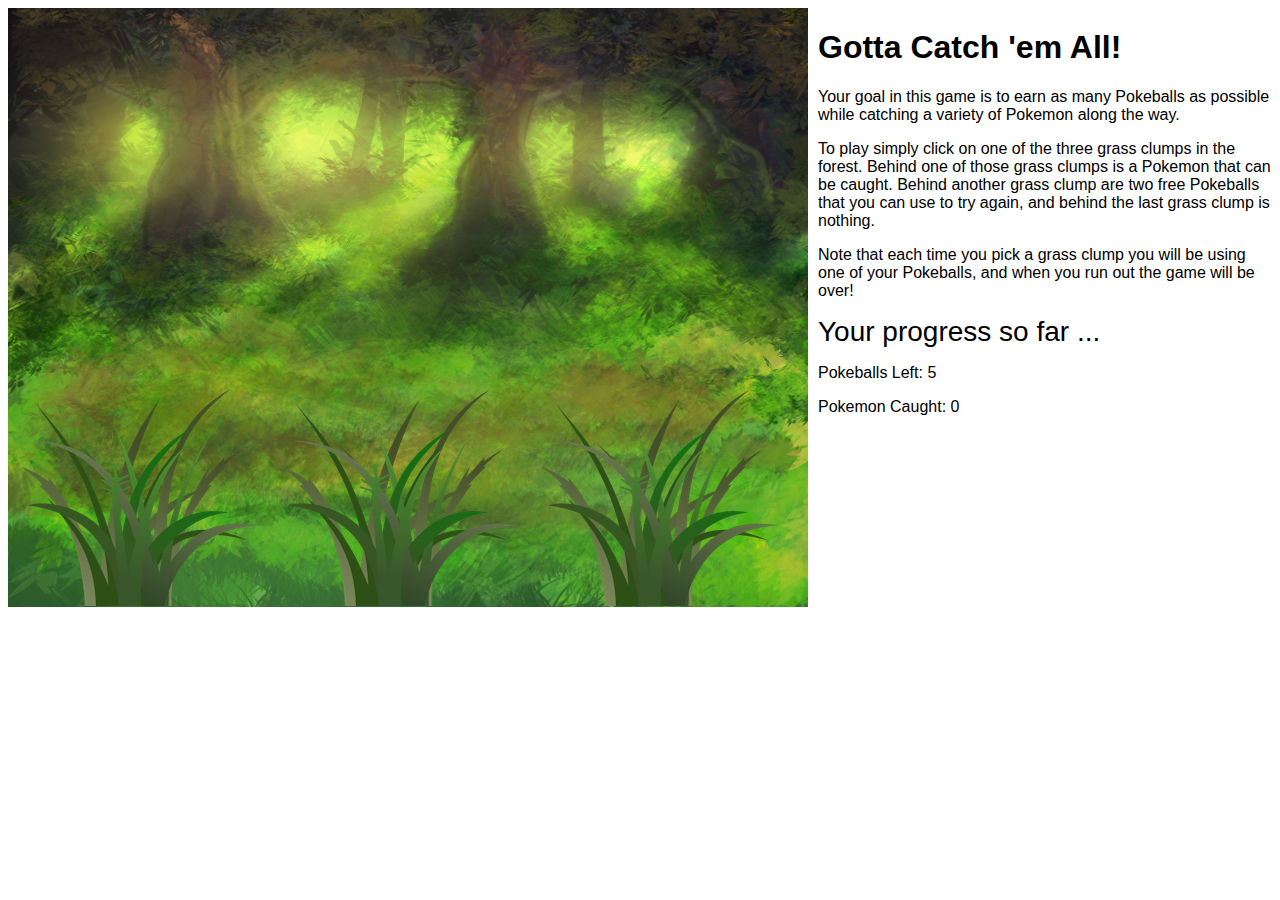
==== assignment3/index.html @ f2156b0f "Add files via upload" ====
<!DOCTYPE html>
<html lang="en">
<head>
    <meta charset="UTF-8">
    <meta name="viewport" content="width=device-width, initial-scale=1.0">
    <title>Assignment 3</title>
    <style>
        body {
            display:flex;
            justify-content: center;
            flex-direction:row;
            align-items: flex-start;
            font-family:Arial, Helvetica, sans-serif;
        }

        #container{
            position:relative;
            display: inline-block;
        }

        #info{
            margin-left: 10px;
        }

        #grass-container{
            position:absolute;
            display:flex;
            bottom:5px;
        }

        .grass:hover{
            background-color: rgb(234,239,44,0.5);
        }
        
        #result{
            font-size:28px;
        }


    </style>
</head>
<body>
    <div id = container> 
        <img src="images/environment_forestbackground.png" alt="backgound" width = "800">
        <div id = grass-container>
            <img id = "grass1" class = "grass" src = "images/grass.png" alt = "grass">
            <img id = "grass2" class = "grass" src = "images/grass.png" alt = "grass">
            <img id = "grass3" class = "grass" src = "images/grass.png" alt = "grass">
        </div>
    </div>
    <div id = info>
        <h1>Gotta Catch 'em All!</h1>
        <p>Your goal in this game is to earn as many Pokeballs as possible while catching a variety of Pokemon along the way.</p>
        <p>To play simply click on one of the three grass clumps in the forest. Behind one of those grass clumps is a Pokemon that can be caught. Behind
            another grass clump are two free Pokeballs that you can use to try again, and behind the last grass clump is nothing.</p>
        <p>Note that each time you pick a grass clump you will be using one of your Pokeballs, and when you run out the game will be over!</p>
        <p></p><span id = "result"></span> </p>
        <p>Pokeballs Left: <span id = "ballsLeft"></span> </p>
        <p>Pokemon Caught: <span id = "pokemonCaught"></span> </p>
    </div>

    <script>
        //global variables
        let ballCount= 5;
        let pokemonCaught = 0;
        let round = true;
        let game = true;

        const grassClicked = document.querySelectorAll(".grass");

        //possible pokemon
        const pokemon = [
            {name:'Pikachu', image:'images/pikachu.png'}, 
            {name:'Bulbasaur', image:'images/bulbasaur.png'},
            {name:'Charmander', image:'images/charmander.png'},
            {name:'Eevee', image:'images/eevee.png'},
            {name:'Squirtle', image:'images/squirtle.png'}
        ]

        //inital game state
        document.getElementById("ballsLeft").innerText = ballCount;
        document.getElementById("pokemonCaught").innerText = pokemonCaught;
        document.getElementById("result").innerText = "Your progress so far ...";

        //grass onclick
        grassClicked.forEach(grass =>{
            grass.onclick = function() {
                if(ballCount > 0 && round && game){
                    round = false;
                    //decrement all count
                    ballCount --;
                    document.getElementById("ballsLeft").innerText = ballCount;

                    //remove grass
                    grass.style.display = 'none';

                    //random outcome
                    let outcome = Math.floor(Math.random()*3);

                    if (outcome === 0){
                        //pokemon
                        let foundPokemon = pokemon[Math.floor(Math.random()*pokemon.length)];
                        document.getElementById("result").innerText = "You caught a(n) " + foundPokemon.name;
                        pokemonCaught ++;
                        document.getElementById("pokemonCaught").innerText = pokemonCaught;

                        //pokemon image
                        grass.src = foundPokemon.image;
                        grass.style.display = "inline-block";
                        
                        
                    } else if (outcome === 1){
                        //pokeballs
                        ballCount += 2;
                        document.getElementById("ballsLeft").innerText = ballCount;
                        document.getElementById("result").innerText = "You found two Pokeballs!";

                        //pokeball image
                        grass.src = "images/pokeballs.png";
                        grass.style.display = "inline-block";

                    } else if (outcome === 2){
                        //nothing
                        document.getElementById("result").innerText = "Nothing here!";
                    }
                    //display play again button
                    let button = document.createElement("button");
                    button.innerText = "Play Again";
                    button.id = "playbutton"
                    button.onclick = resetRound;
                    document.getElementById("info").appendChild(button);
                }
                if (ballCount == 0 && game){ //game is over --> display message
                    game = false;
                    let message = document.createElement("div");
                    message.innerText = "Game Over!";
                    message.classList.add = "gameOverMessage";
                    document.getElementById("info").appendChild(message);
                    message.style.color = "red";
                    message.style.fontSize = "28px";
                    message.style.postion = "absolute";
                    message.style.textAlign = "center";
                    
                    //remove play again button
                    let button = document.getElementById("playbutton");
                    if (button) {
                        button.remove();
                    }
                }
            }

        });
        function resetRound(){     
            round = true;       
            //reset display
            document.getElementById("ballsLeft").innerText = ballCount;
            document.getElementById("pokemonCaught").innerText = pokemonCaught;

            //remove play again button
            let button = document.getElementById("playbutton");
            if (button) {
                button.remove();
            }

            //add grass
            grassClicked.forEach(grass =>{
                grass.src ="images/grass.png";
                grass.style.display = "inline-block";
            });
        }
    </script>
</body>
</html>
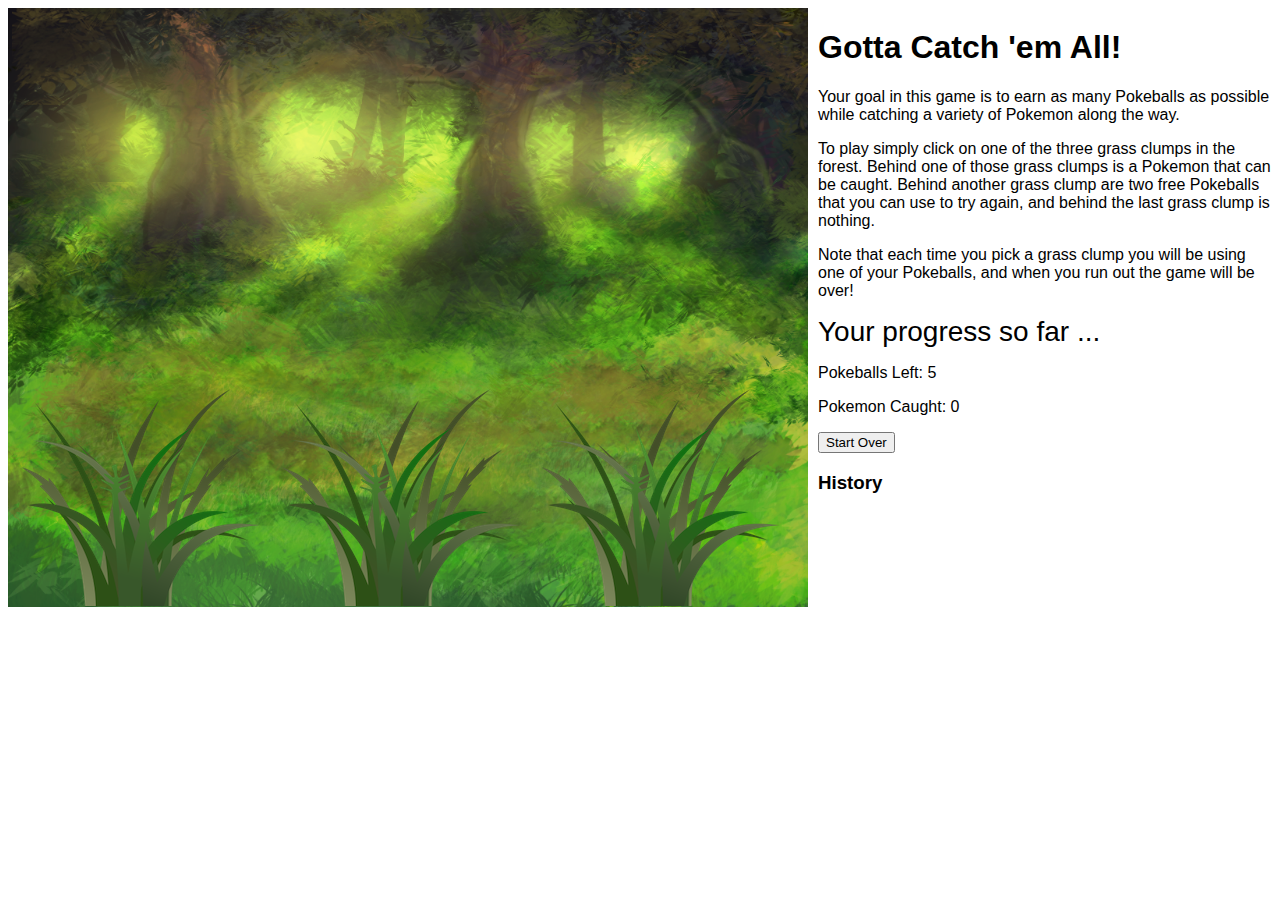
==== commit 651c5d55: "finish history" ====
--- a/assignment3/index.html
+++ b/assignment3/index.html
@@ -57,6 +57,10 @@
         <p></p><span id = "result"></span> </p>
         <p>Pokeballs Left: <span id = "ballsLeft"></span> </p>
         <p>Pokemon Caught: <span id = "pokemonCaught"></span> </p>
+        <button id = "playAgain">Play Again</button>
+        <button id = "startOver">Start Over</button>
+        <h3>History</h3>
+        <div id = "history"></div>
     </div>
 
     <script>
@@ -82,6 +86,18 @@
         document.getElementById("pokemonCaught").innerText = pokemonCaught;
         document.getElementById("result").innerText = "Your progress so far ...";
 
+        //button DOM
+        let playButton = document.getElementById("playAgain");
+        playButton.style.display = "none"; //hide
+
+        playButton.onclick = function(){
+            resetRound();
+        }
+        
+        let history = document.getElementById("history");
+
+        let startOver = document.getElementById("startOver");
+
         //grass onclick
         grassClicked.forEach(grass =>{
             grass.onclick = function() {
@@ -90,6 +106,9 @@
                     //decrement all count
                     ballCount --;
                     document.getElementById("ballsLeft").innerText = ballCount;
+
+                    //display play again button
+                    playButton.style.display = "inline-block";
 
                     //remove grass
                     grass.style.display = 'none';
@@ -108,7 +127,11 @@
                         grass.src = foundPokemon.image;
                         grass.style.display = "inline-block";
                         
-                        
+                        //track pokemon hisotry
+                        let newEntry = document.createElement("p");
+                        newEntry.innerText = foundPokemon.name;
+                        history.prepend(newEntry);
+
                     } else if (outcome === 1){
                         //pokeballs
                         ballCount += 2;
@@ -119,33 +142,26 @@
                         grass.src = "images/pokeballs.png";
                         grass.style.display = "inline-block";
 
+
                     } else if (outcome === 2){
                         //nothing
                         document.getElementById("result").innerText = "Nothing here!";
                     }
-                    //display play again button
-                    let button = document.createElement("button");
-                    button.innerText = "Play Again";
-                    button.id = "playbutton"
-                    button.onclick = resetRound;
-                    document.getElementById("info").appendChild(button);
+                    
                 }
                 if (ballCount == 0 && game){ //game is over --> display message
                     game = false;
                     let message = document.createElement("div");
                     message.innerText = "Game Over!";
-                    message.classList.add = "gameOverMessage";
+                    message.classList.add = ("gameOverMessage");
                     document.getElementById("info").appendChild(message);
                     message.style.color = "red";
                     message.style.fontSize = "28px";
-                    message.style.postion = "absolute";
+                    message.style.position = "relative";
                     message.style.textAlign = "center";
                     
                     //remove play again button
-                    let button = document.getElementById("playbutton");
-                    if (button) {
-                        button.remove();
-                    }
+                    playButton.style.display = "none";
                 }
             }
 
@@ -157,10 +173,7 @@
             document.getElementById("pokemonCaught").innerText = pokemonCaught;
 
             //remove play again button
-            let button = document.getElementById("playbutton");
-            if (button) {
-                button.remove();
-            }
+            playButton.style.display = "none";
 
             //add grass
             grassClicked.forEach(grass =>{
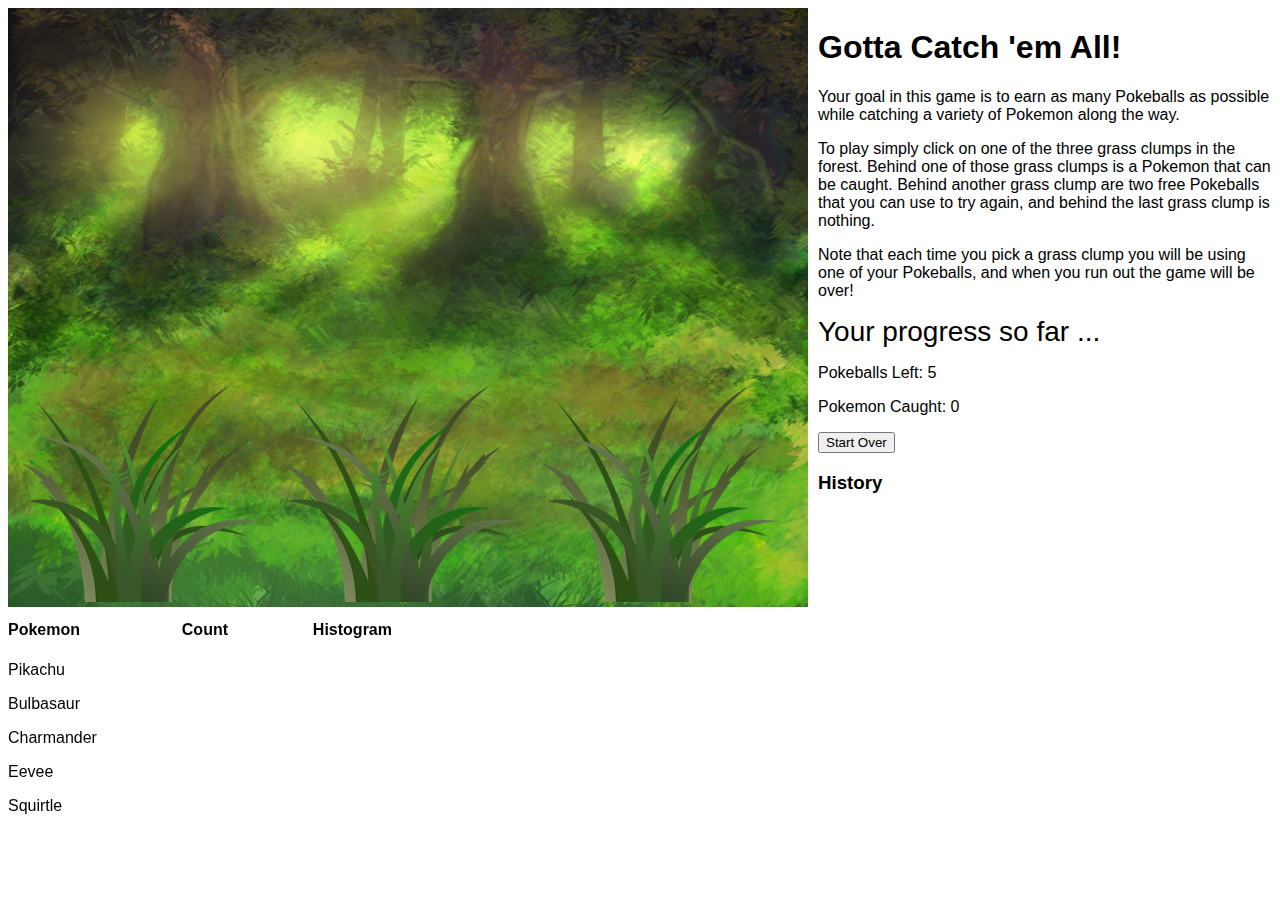
==== commit 7614de25: "update histogram" ====
--- a/assignment3/index.html
+++ b/assignment3/index.html
@@ -8,18 +8,33 @@
         body {
             display:flex;
             justify-content: center;
-            flex-direction:row;
+            flex-direction:column;
             align-items: flex-start;
             font-family:Arial, Helvetica, sans-serif;
+            max-width:max-content;
         }
 
         #container{
-            position:relative;
-            display: inline-block;
+            display:flex;
+            justify-content: center;
+            align-items: flex-start;
         }
 
         #info{
             margin-left: 10px;
+        }
+
+        #game{
+            display:flex;
+            flex-direction:column;
+            position:relative;
+        }
+
+        #gameOver{
+            font-size:50px;
+            color:red;
+            position:absolute;
+            text-align:center;
         }
 
         #grass-container{
@@ -34,6 +49,44 @@
         
         #result{
             font-size:28px;
+        }
+
+        #pokedex{
+            display:flex;
+            flex-direction:row;
+            justify-content: space-between;
+            width:30%;
+            max-width: 800px;
+            position:fixed;
+            top:600px;
+            
+        }
+
+        .bar{
+            height:20px;
+            line-height: 20px;
+            width: 0px;
+        }
+
+
+        #pikaGram{
+            background-color: yellow;
+        }
+
+        #bulbGram{
+            background-color:green;
+        }
+
+        #charGram{
+            background-color: red;
+        }
+
+        #eeveeGram{
+            background-color: darkred;
+        }
+
+        #squirtGram{
+            background-color: blue;
         }
 
 
@@ -41,26 +94,56 @@
 </head>
 <body>
     <div id = container> 
-        <img src="images/environment_forestbackground.png" alt="backgound" width = "800">
-        <div id = grass-container>
-            <img id = "grass1" class = "grass" src = "images/grass.png" alt = "grass">
-            <img id = "grass2" class = "grass" src = "images/grass.png" alt = "grass">
-            <img id = "grass3" class = "grass" src = "images/grass.png" alt = "grass">
+        <div id = game>
+            <img src="images/environment_forestbackground.png" alt="backgound" width = "800">
+            <div id = grass-container>
+                <img id = "grass1" class = "grass" src = "images/grass.png" alt = "grass">
+                <img id = "grass2" class = "grass" src = "images/grass.png" alt = "grass">
+                <img id = "grass3" class = "grass" src = "images/grass.png" alt = "grass">
+            </div>
+        </div>
+        <div id = info>
+            <h1>Gotta Catch 'em All!</h1>
+            <p>Your goal in this game is to earn as many Pokeballs as possible while catching a variety of Pokemon along the way.</p>
+            <p>To play simply click on one of the three grass clumps in the forest. Behind one of those grass clumps is a Pokemon that can be caught. Behind
+                another grass clump are two free Pokeballs that you can use to try again, and behind the last grass clump is nothing.</p>
+            <p>Note that each time you pick a grass clump you will be using one of your Pokeballs, and when you run out the game will be over!</p>
+            <p></p><span id = "result"></span> </p>
+            <p>Pokeballs Left: <span id = "ballsLeft"></span> </p>
+            <p>Pokemon Caught: <span id = "pokemonCaught"></span> </p>
+            <button id = "playAgain">Play Again</button>
+            <button id = "startOver">Start Over</button>
+            <h3 id = "gameOver">Game Over</h3>
+            <h3>History</h3>
+            <div id = "history"></div>
         </div>
     </div>
-    <div id = info>
-        <h1>Gotta Catch 'em All!</h1>
-        <p>Your goal in this game is to earn as many Pokeballs as possible while catching a variety of Pokemon along the way.</p>
-        <p>To play simply click on one of the three grass clumps in the forest. Behind one of those grass clumps is a Pokemon that can be caught. Behind
-            another grass clump are two free Pokeballs that you can use to try again, and behind the last grass clump is nothing.</p>
-        <p>Note that each time you pick a grass clump you will be using one of your Pokeballs, and when you run out the game will be over!</p>
-        <p></p><span id = "result"></span> </p>
-        <p>Pokeballs Left: <span id = "ballsLeft"></span> </p>
-        <p>Pokemon Caught: <span id = "pokemonCaught"></span> </p>
-        <button id = "playAgain">Play Again</button>
-        <button id = "startOver">Start Over</button>
-        <h3>History</h3>
-        <div id = "history"></div>
+
+    <div id = "pokedex">
+        <div id = "pokeType">
+            <h4>Pokemon</h4>
+            <p>Pikachu</p>
+            <p>Bulbasaur</p>
+            <p>Charmander</p>
+            <p>Eevee</p>
+            <p>Squirtle</p>
+        </div>
+        <div id = "count">
+            <h4>Count</h4>
+            <p id = pikaCount></p>
+            <p id = bulbCount></p>
+            <p id = charCount></p>
+            <p id = eeveeCount></p>
+            <p id = squirtCount></p>
+        </div>
+        <div id="Histogram">
+            <h4>Histogram</h4>
+            <div id="pikaGram" class="bar">&nbsp;</div>
+            <div id="bulbGram" class="bar">&nbsp;</div>
+            <div id="charGram" class="bar">&nbsp;</div>
+            <div id="eeveeGram" class="bar">&nbsp;</div>
+            <div id="squirtGram" class="bar">&nbsp;</div>
+        </div>
     </div>
 
     <script>
@@ -97,6 +180,45 @@
         let history = document.getElementById("history");
 
         let startOver = document.getElementById("startOver");
+        startOver.onclick = function(){
+            resetGame();
+        }
+
+        let gameOver = document.getElementById("gameOver");
+        gameOver.style.display = "none";
+
+        //pokedex DOM count
+        const pikaCountElem = document.getElementById("pikaCount");
+        const bulbCountElem = document.getElementById("bulbCount");
+        const charCountElem = document.getElementById("charCount");
+        const eeveeCountElem = document.getElementById("eeveeCount");
+        const squirtCountElem = document.getElementById("squirtCount");
+
+        //pokemon tracker variables
+        let pikachu = 0;
+        let bulbasaur= 0;
+        let charmander = 0;
+        let eevee = 0;
+        let squirtle = 0;
+
+        //update pokdex
+        function updatePokedexCount() {
+            pikaCountElem.innerText = pikachu;
+            bulbCountElem.innerText = bulbasaur;
+            charCountElem.innerText = charmander;
+            eeveeCountElem.innerText = eevee;
+            squirtCountElem.innerText = squirtle;
+        }
+
+        //update histogram
+        function updateHistogram() {
+            const scaleFactor = 20; // Adjust this value to control the width scaling
+            document.getElementById("pikaGram").style.width = (pikachu * scaleFactor) + "px";
+            document.getElementById("bulbGram").style.width = (bulbasaur * scaleFactor) + "px";
+            document.getElementById("charGram").style.width = (charmander * scaleFactor) + "px";
+            document.getElementById("eeveeGram").style.width = (eevee * scaleFactor) + "px";
+            document.getElementById("squirtGram").style.width = (squirtle * scaleFactor) + "px";
+        }
 
         //grass onclick
         grassClicked.forEach(grass =>{
@@ -126,12 +248,28 @@
                         //pokemon image
                         grass.src = foundPokemon.image;
                         grass.style.display = "inline-block";
+
+                        //pokemon tracker
+                        switch(foundPokemon.name){
+                            case "Pikachu":
+                                pikachu ++;
+                                break;
+                            case "Bulbasaur":
+                                bulbasaur ++;
+                                break;
+                            case "Charmander":
+                                charmander ++;
+                                break;
+                            case "Eevee":
+                                eevee ++;
+                                break;
+                            case "Squirtle":
+                                squirtle ++;
+                                break;
+                        }
+                        updatePokedexCount();
+                        updateHistogram();
                         
-                        //track pokemon hisotry
-                        let newEntry = document.createElement("p");
-                        newEntry.innerText = foundPokemon.name;
-                        history.prepend(newEntry);
-
                     } else if (outcome === 1){
                         //pokeballs
                         ballCount += 2;
@@ -147,18 +285,15 @@
                         //nothing
                         document.getElementById("result").innerText = "Nothing here!";
                     }
+                    //track result hisotry
+                    let newEntry = document.createElement("p");
+                        newEntry.innerText = document.getElementById("result").innerText;
+                        history.prepend(newEntry)
                     
                 }
                 if (ballCount == 0 && game){ //game is over --> display message
                     game = false;
-                    let message = document.createElement("div");
-                    message.innerText = "Game Over!";
-                    message.classList.add = ("gameOverMessage");
-                    document.getElementById("info").appendChild(message);
-                    message.style.color = "red";
-                    message.style.fontSize = "28px";
-                    message.style.position = "relative";
-                    message.style.textAlign = "center";
+                    gameOver.style.display = "inline-block";
                     
                     //remove play again button
                     playButton.style.display = "none";
@@ -167,7 +302,7 @@
 
         });
         function resetRound(){     
-            round = true;       
+            round = true;
             //reset display
             document.getElementById("ballsLeft").innerText = ballCount;
             document.getElementById("pokemonCaught").innerText = pokemonCaught;
@@ -181,6 +316,34 @@
                 grass.style.display = "inline-block";
             });
         }
+
+        function resetGame(){
+            game = true;
+            ballCount= 5;
+            pokemonCaught = 0;
+
+            //reset pokemon
+            pikachu = 0;
+            bulbasaur = 0;
+            charmander = 0;
+            eevee = 0;
+            squirtle = 0;
+
+            //reset histogram
+            document.getElementById("pikaGram").style.width = "0";
+            document.getElementById("bulbGram").style.width = "0";
+            document.getElementById("charGram").style.width = "0";
+            document.getElementById("eeveeGram").style.width = "0";
+            document.getElementById("squirtGram").style.width = "0";
+            updatePokedexCount();
+
+            resetRound();
+            history.innerText = "";
+            gameOver.style.display = "none";
+            document.getElementsByClassName("bar").style.display = "none";
+            document.getElementById("ballsLeft").innerText = ballCount;
+            
+        }
     </script>
 </body>
 </html>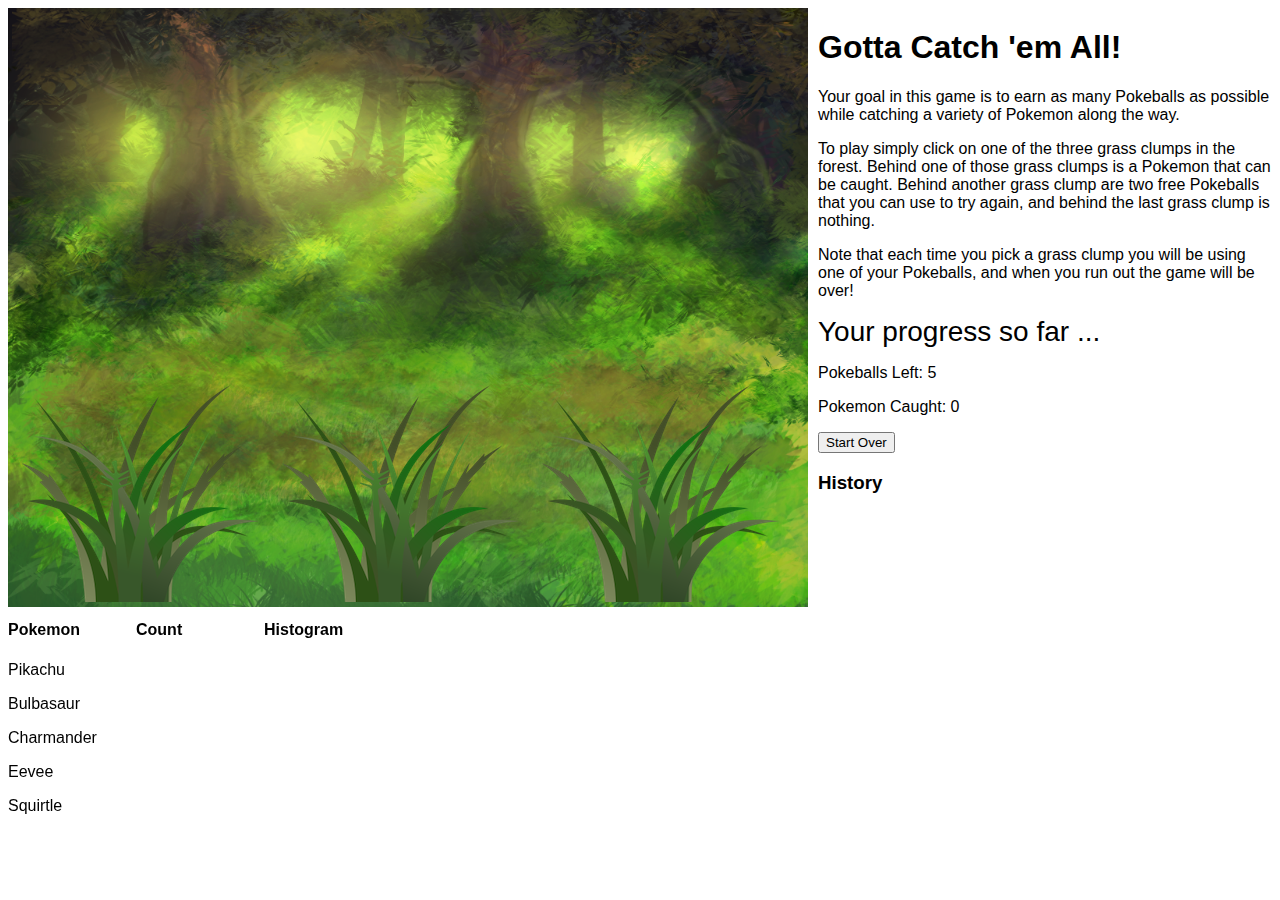
==== commit 58a41c14: "fix spacing" ====
--- a/assignment3/index.html
+++ b/assignment3/index.html
@@ -52,9 +52,8 @@
         }
 
         #pokedex{
-            display:flex;
-            flex-direction:row;
-            justify-content: space-between;
+            display: grid;
+            grid-template-columns: 1fr 1fr 1fr;
             width:30%;
             max-width: 800px;
             position:fixed;
@@ -64,29 +63,43 @@
 
         .bar{
             height:20px;
-            line-height: 20px;
+            line-height: 25px;
             width: 0px;
         }
 
 
         #pikaGram{
             background-color: yellow;
+            line-height: 25px;
+            margin-top:15px;
         }
 
         #bulbGram{
             background-color:green;
+            line-height: 25px;
+            margin-top:15px;
+
         }
 
         #charGram{
             background-color: red;
+            line-height: 25px;
+            margin-top:15px;
+
         }
 
         #eeveeGram{
             background-color: darkred;
+            line-height: 25px;
+            margin-top:15px;
+
         }
 
         #squirtGram{
             background-color: blue;
+            line-height: 25px;
+            margin-top:15px;
+
         }
 
 
